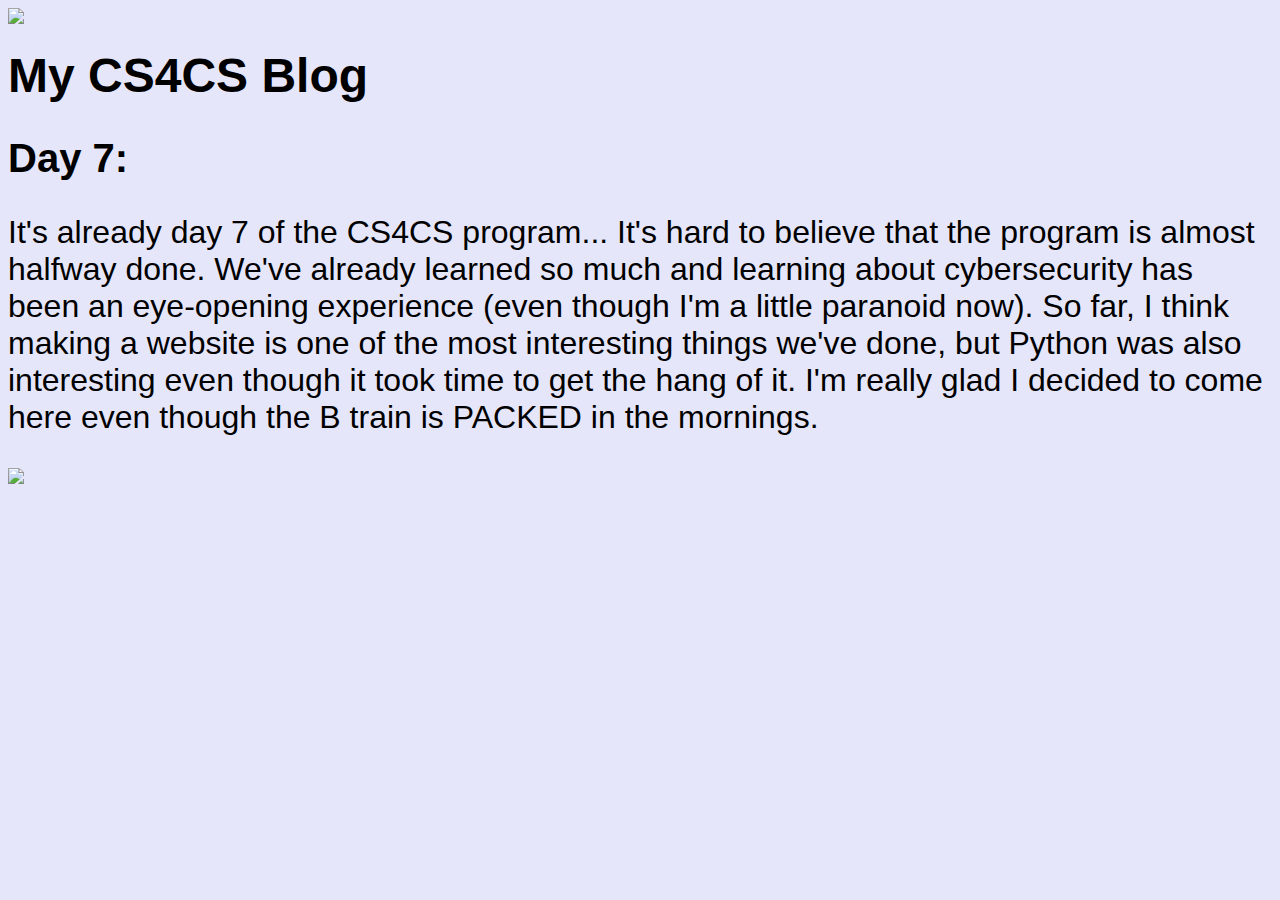
==== anotherone.html @ 50c517d1 "added files" ====
<!DOCTYPE html>
<html>
	<head>
		<link rel="stylesheet" href="styles2.css">
	<title>
		CS4CS Blog
	</title>
	<body>
<img src=tandonlogo2.jpg alt: NYU Tandon School of Engineering! height: 400 width: 800
<br>
<h1>My CS4CS Blog</h1>
	<h2>Day 7:</h2>
		<p>It's already day 7 of the CS4CS program... It's hard to believe that the program is almost halfway done. We've already learned so much and learning about cybersecurity has been an eye-opening experience (even though I'm a little paranoid now). So far, I think making a website is one of the most interesting things we've done, but Python was also interesting even though it took time to get the hang of it. I'm really glad I decided to come here even though the B train is PACKED in the mornings.</p>

<img src=cyberparanoia.jpg alt: So. Many. Risks. height: 400 width: 400>
---- styles2.css ----
body{
	background-color: lavender;
h1{
	font-family: arial;
	font-size: 300%;
	border: 10px DarkViolet;
	padding: 0px;
	margin-top: 20px;
}
h2{
	font-family: arial;
	font-size: 250%;
}
p{
	font-family: arial;
	font-size: 200%;
}
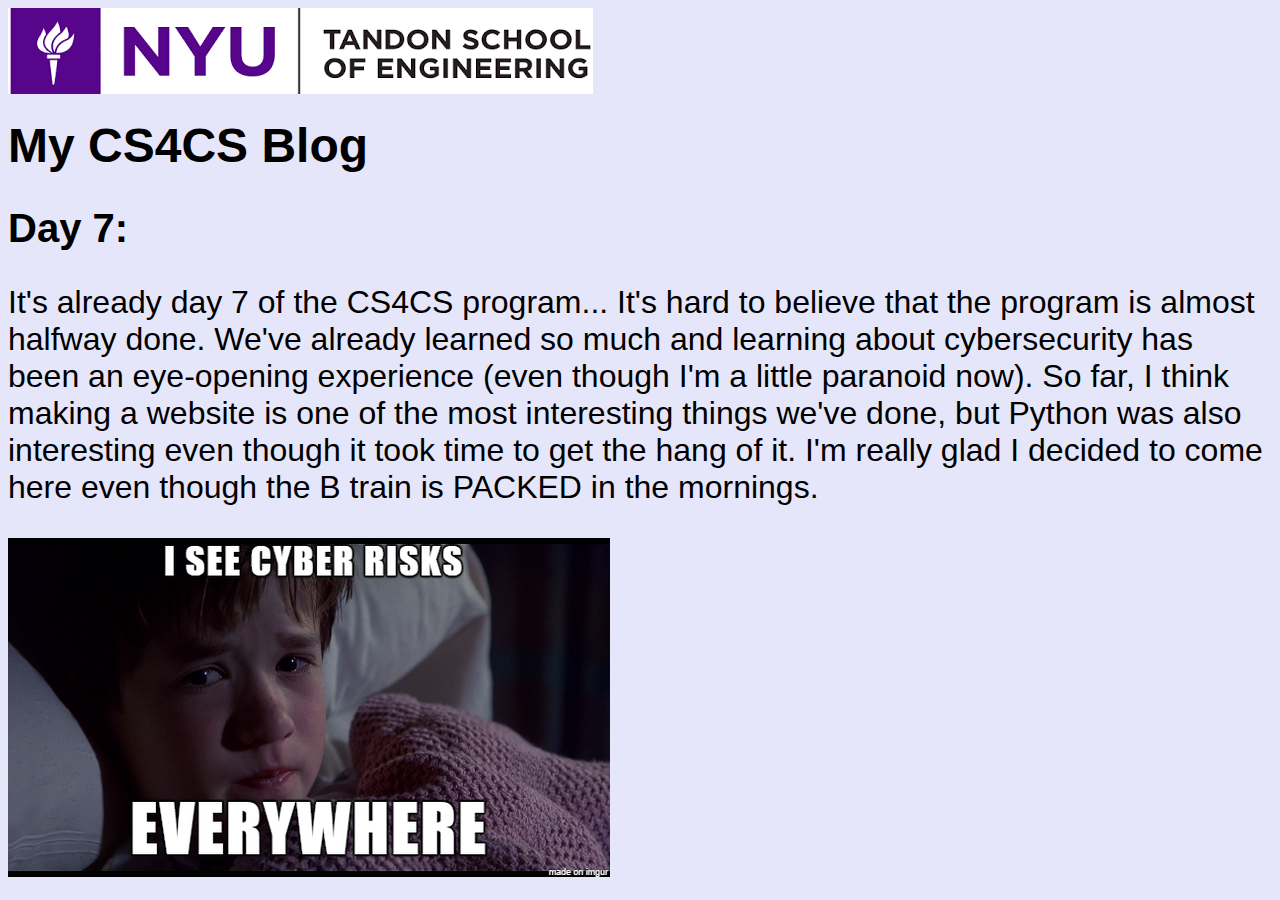
==== commit 17f88873: "Update anotherone.html" ====
--- a/anotherone.html
+++ b/anotherone.html
@@ -6,7 +6,7 @@
 		CS4CS Blog
 	</title>
 	<body>
-<img src=tandonlogo2.jpg alt: NYU Tandon School of Engineering! height: 400 width: 800
+<img src=tandonlogo2.jpg alt: NYU Tandon School of Engineering! height: 400 width: 800>
 <br>
 <h1>My CS4CS Blog</h1>
 	<h2>Day 7:</h2>
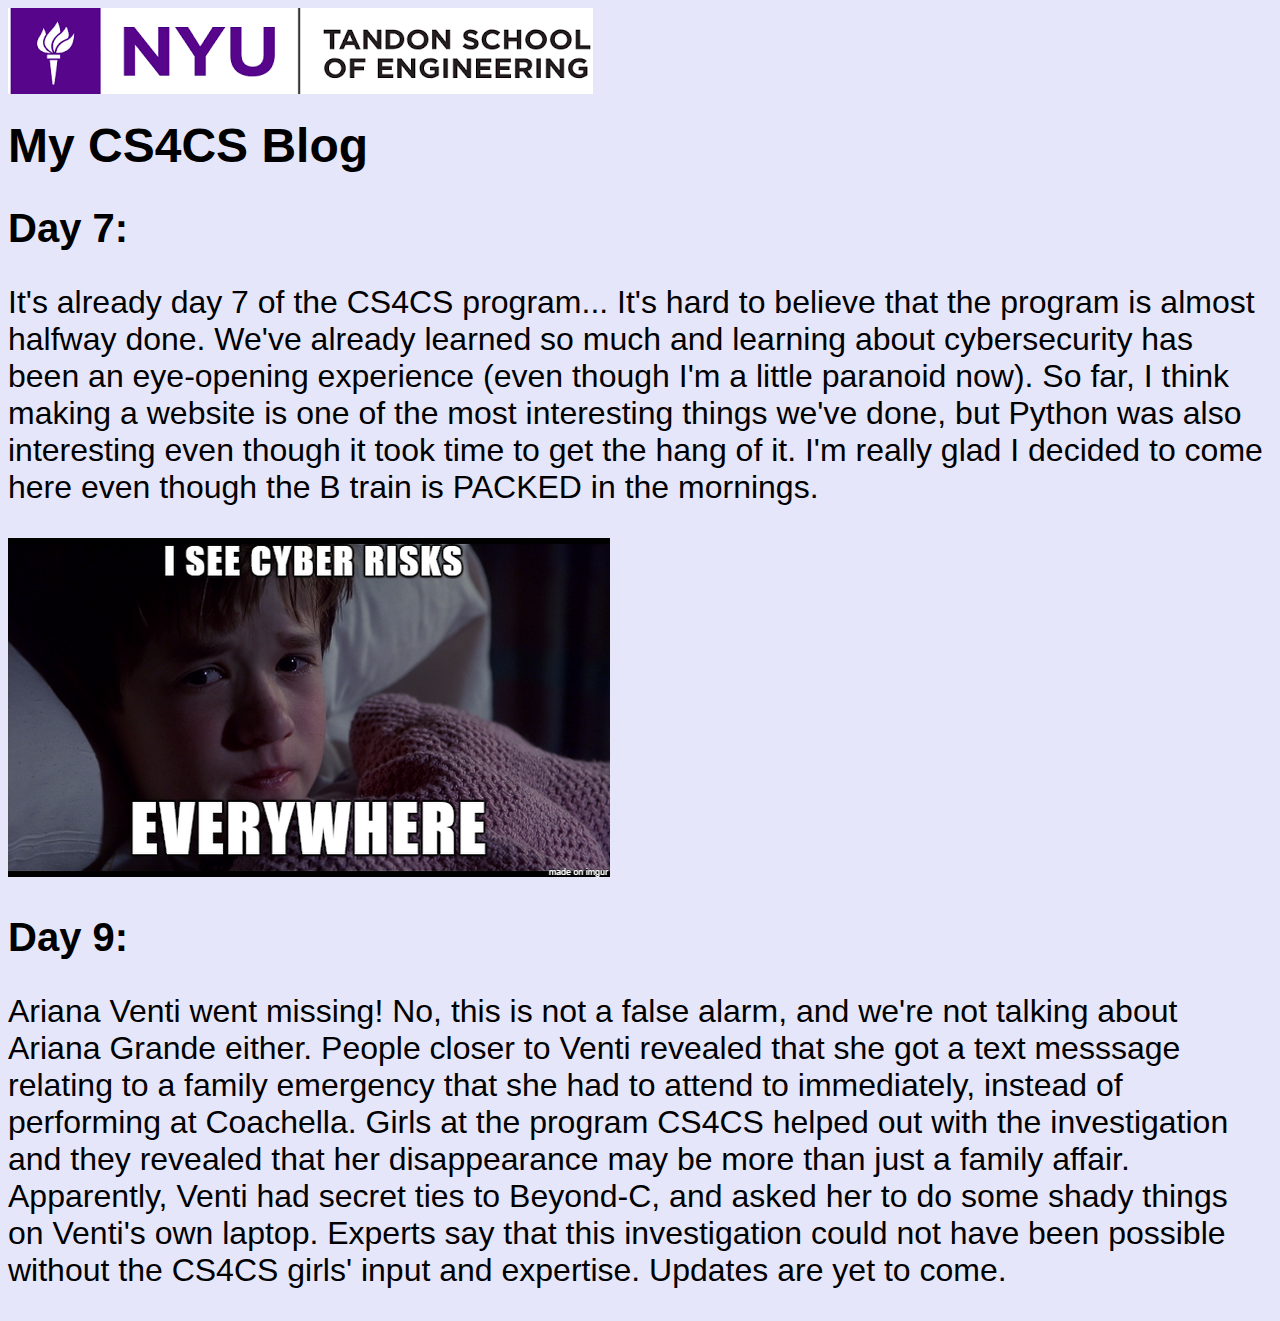
==== commit 888a0f33: "Venti disappearance update" ====
--- a/anotherone.html
+++ b/anotherone.html
@@ -13,4 +13,6 @@
 		<p>It's already day 7 of the CS4CS program... It's hard to believe that the program is almost halfway done. We've already learned so much and learning about cybersecurity has been an eye-opening experience (even though I'm a little paranoid now). So far, I think making a website is one of the most interesting things we've done, but Python was also interesting even though it took time to get the hang of it. I'm really glad I decided to come here even though the B train is PACKED in the mornings.</p>
 
 <img src=cyberparanoia.jpg alt: So. Many. Risks. height: 400 width: 400>
-
+<br>
+		<h2>Day 9:</h2>
+			<p>Ariana Venti went missing! No, this is not a false alarm, and we're not talking about Ariana Grande either. People closer to Venti revealed that she got a text messsage relating to a family emergency that she had to attend to immediately, instead of performing at Coachella. Girls at the program CS4CS helped out with the investigation and they revealed that her disappearance may be more than just a family affair. Apparently, Venti had secret ties to Beyond-C, and asked her to do some shady things on Venti's own laptop. Experts say that this investigation could not have been possible without the CS4CS girls' input and expertise. Updates are yet to come.
--- a/styles2.css
+++ b/styles2.css
@@ -1,5 +1,6 @@
 body{
 	background-color: lavender;
+}
 h1{
 	font-family: arial;
 	font-size: 300%;
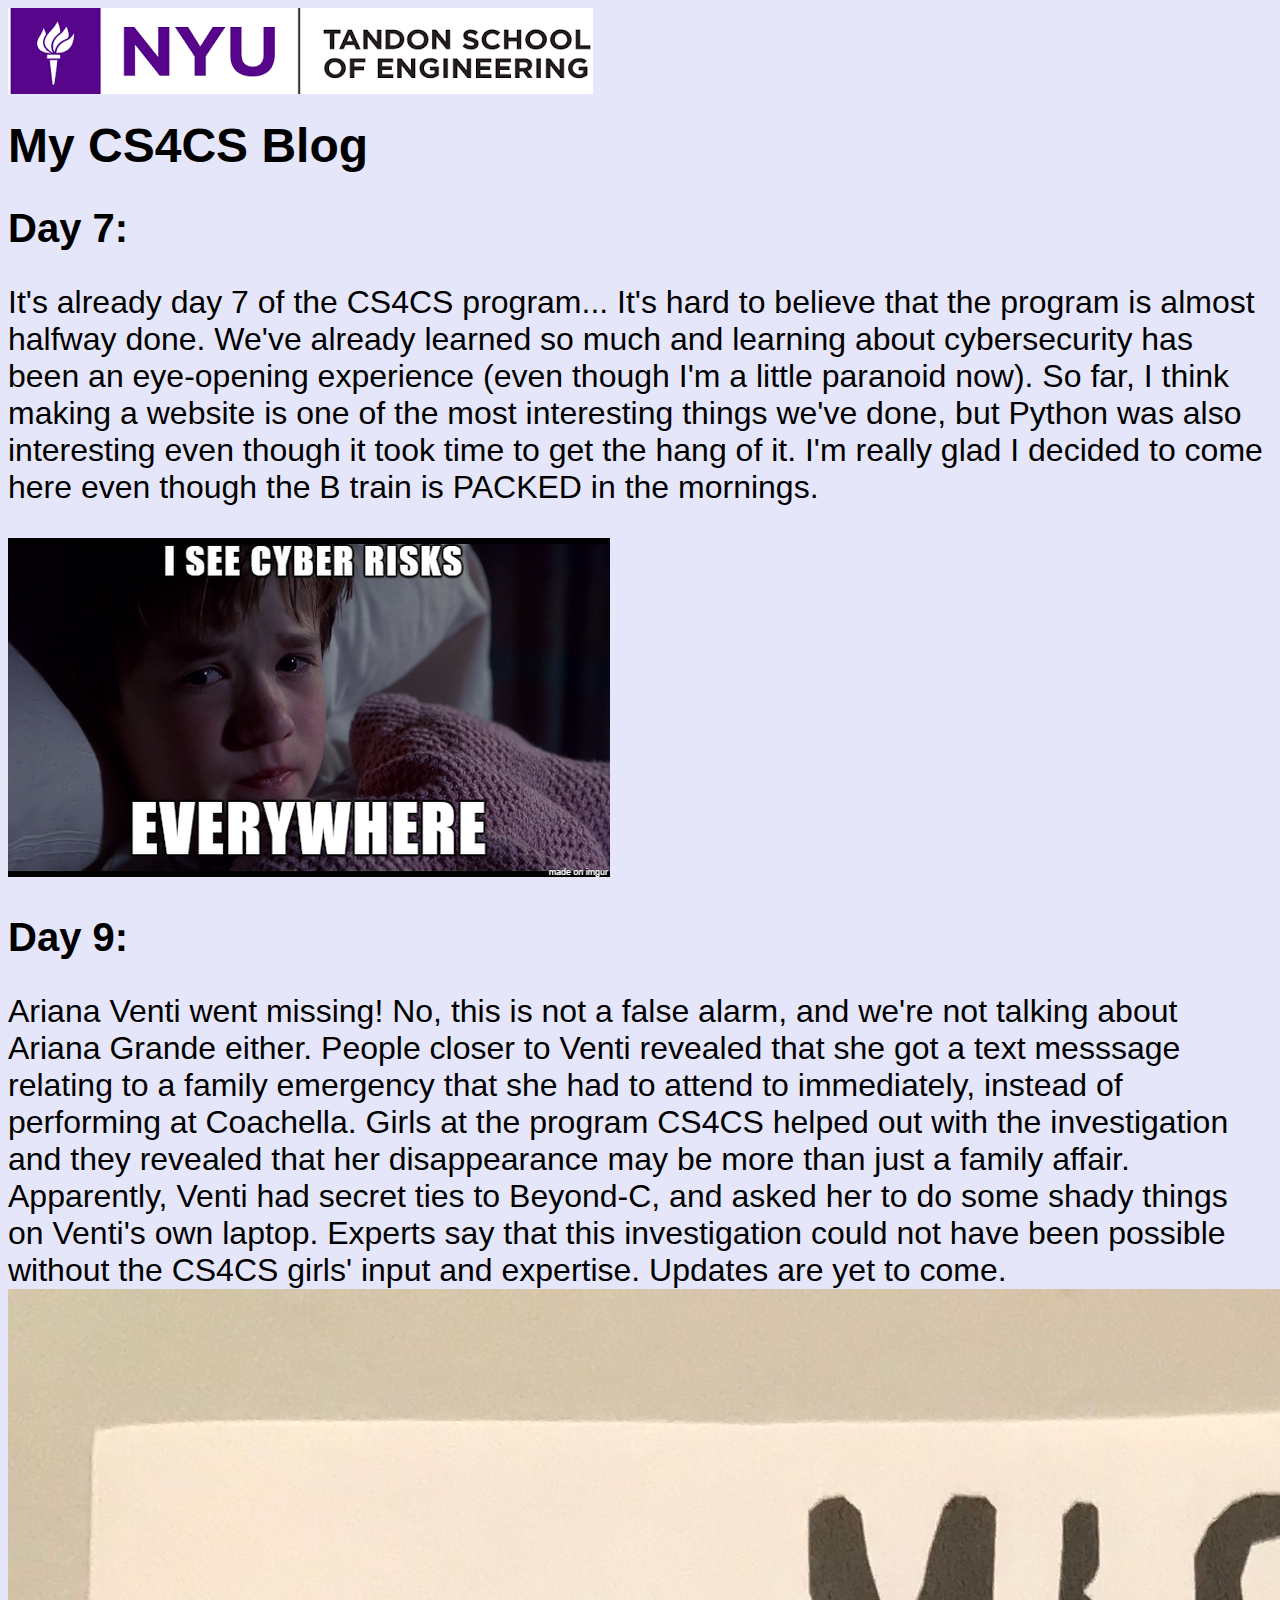
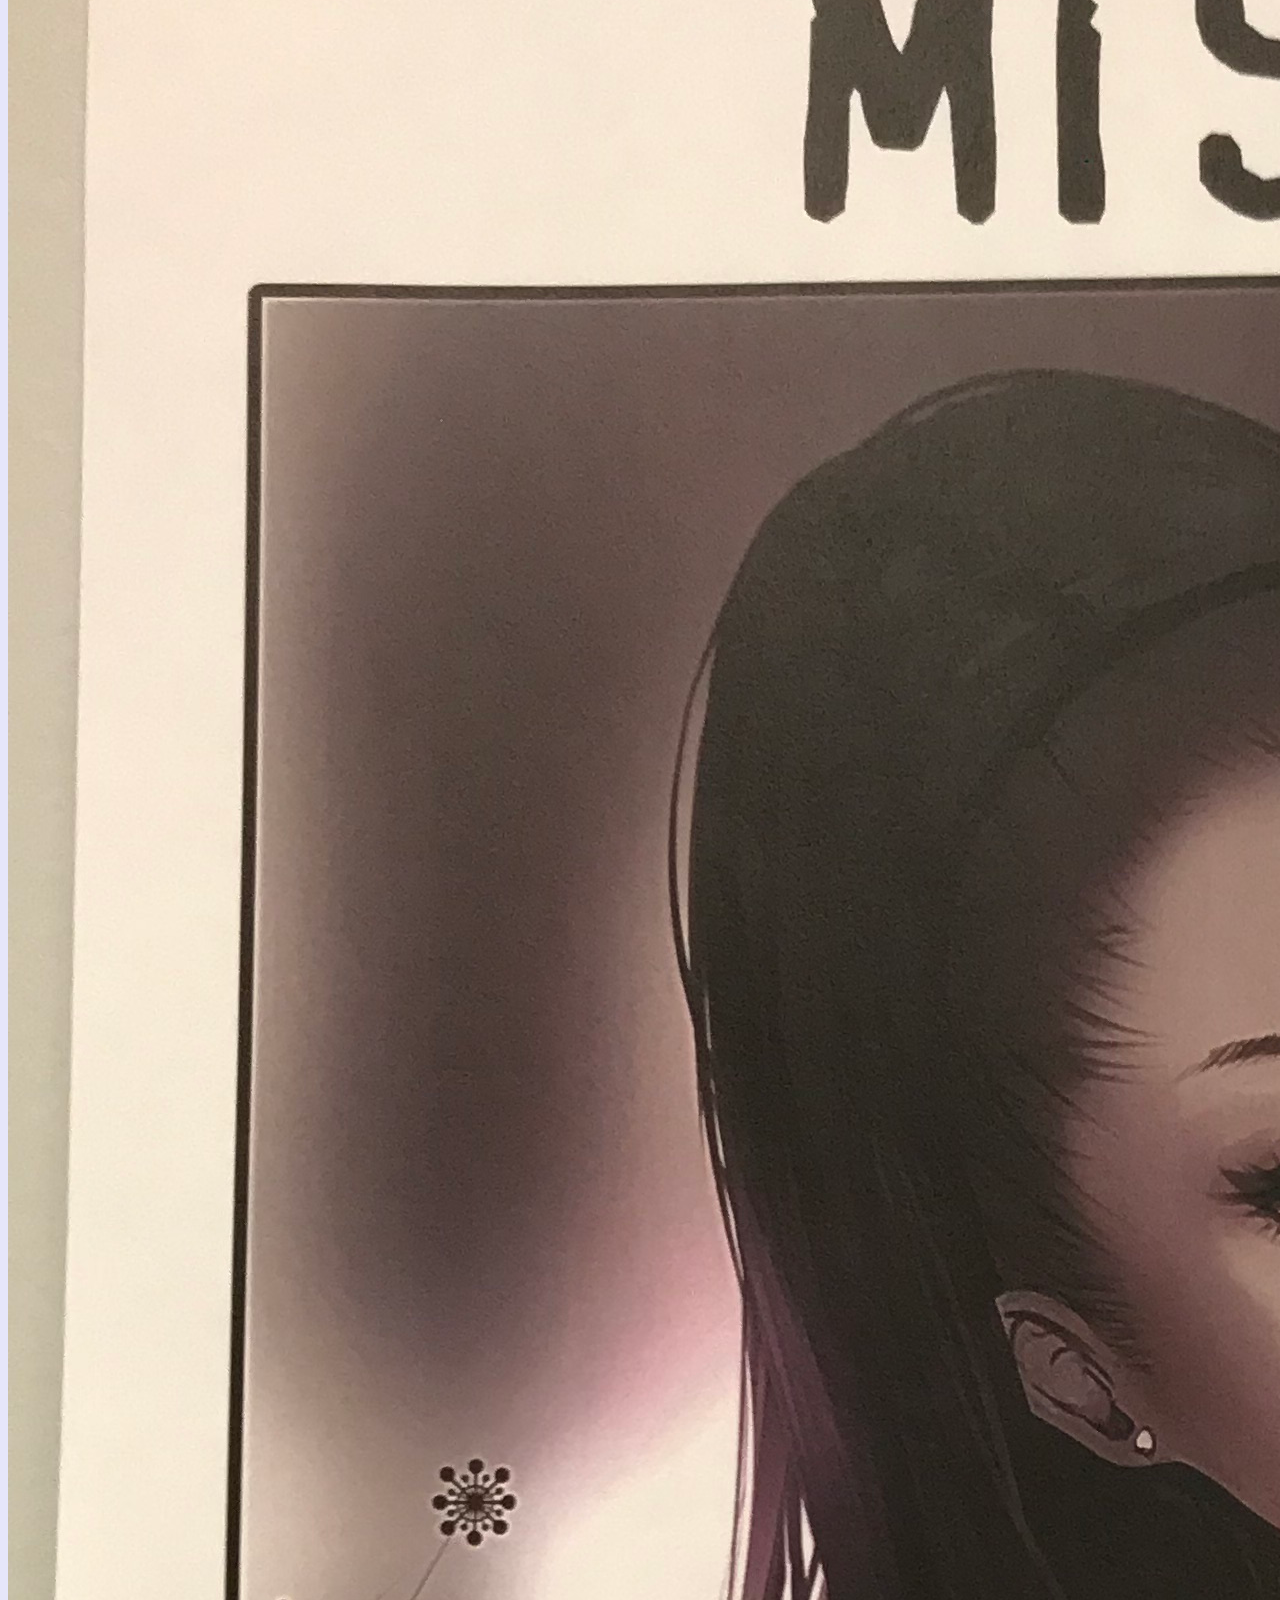
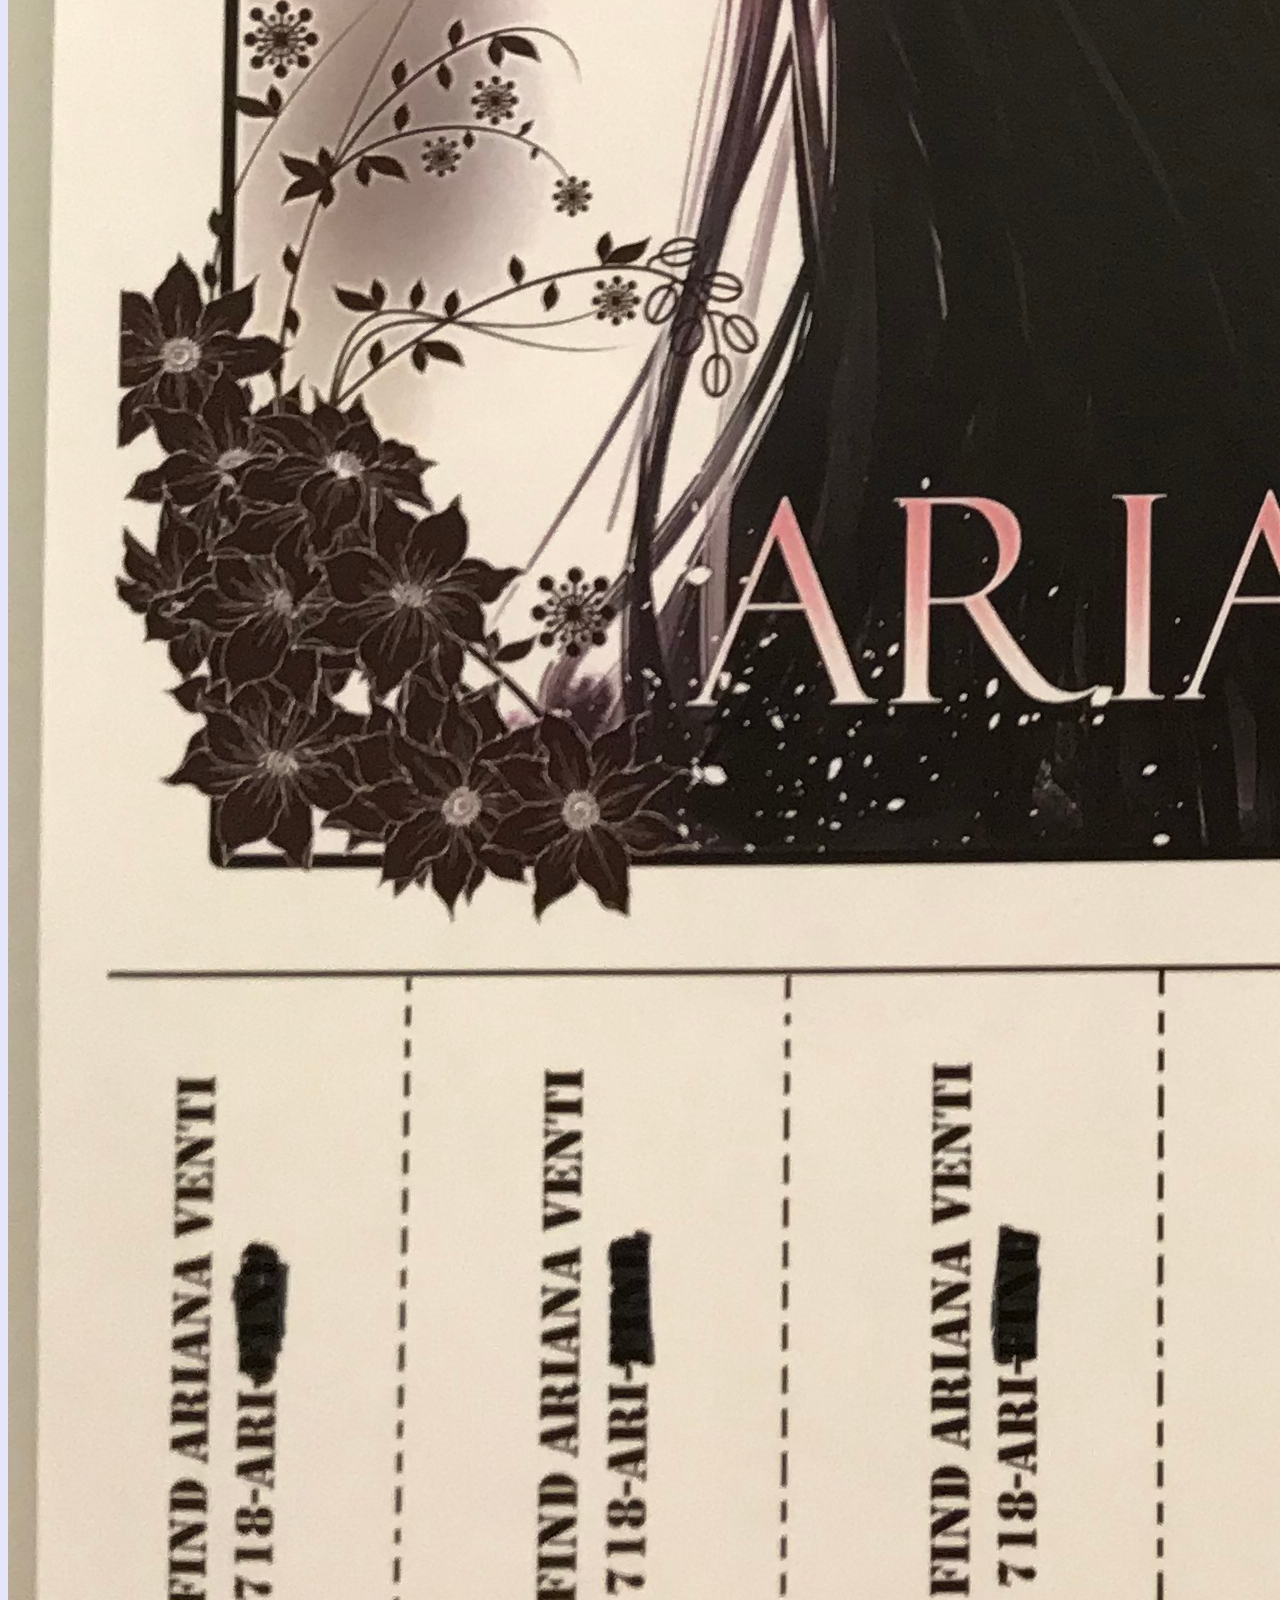
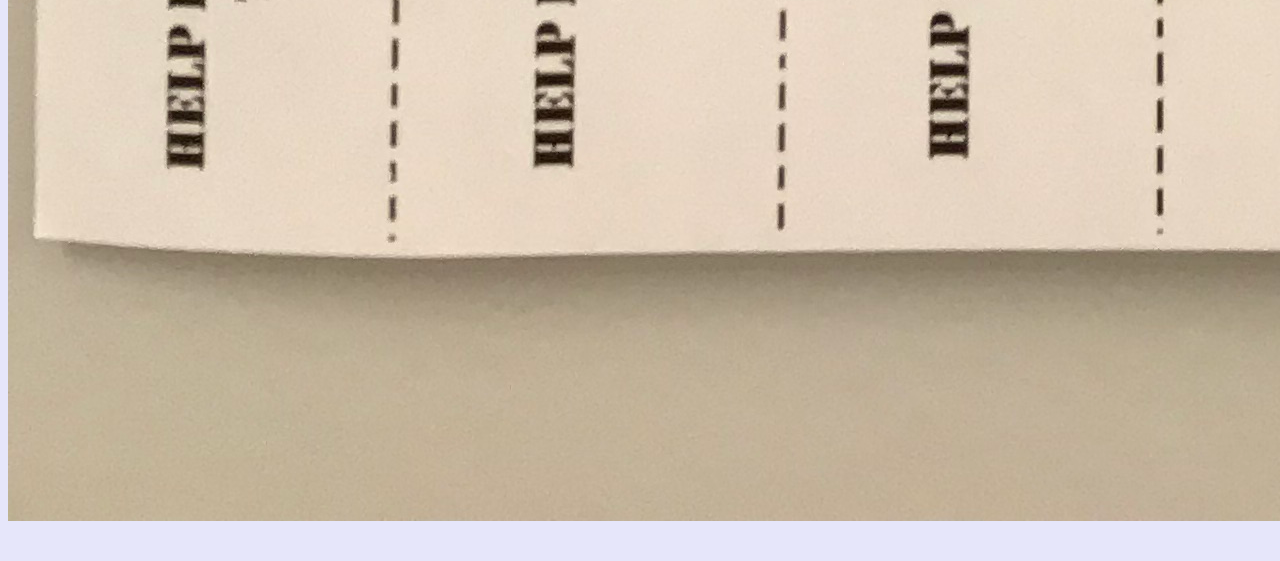
==== commit 98fdbc40: "ventidisappearance added" ====
--- a/anotherone.html
+++ b/anotherone.html
@@ -16,3 +16,4 @@
 <br>
 		<h2>Day 9:</h2>
 			<p>Ariana Venti went missing! No, this is not a false alarm, and we're not talking about Ariana Grande either. People closer to Venti revealed that she got a text messsage relating to a family emergency that she had to attend to immediately, instead of performing at Coachella. Girls at the program CS4CS helped out with the investigation and they revealed that her disappearance may be more than just a family affair. Apparently, Venti had secret ties to Beyond-C, and asked her to do some shady things on Venti's own laptop. Experts say that this investigation could not have been possible without the CS4CS girls' input and expertise. Updates are yet to come.
+<img src=ventidisappearance.jpg alt: Ariana Venti went missing! height: 500 width: 250>
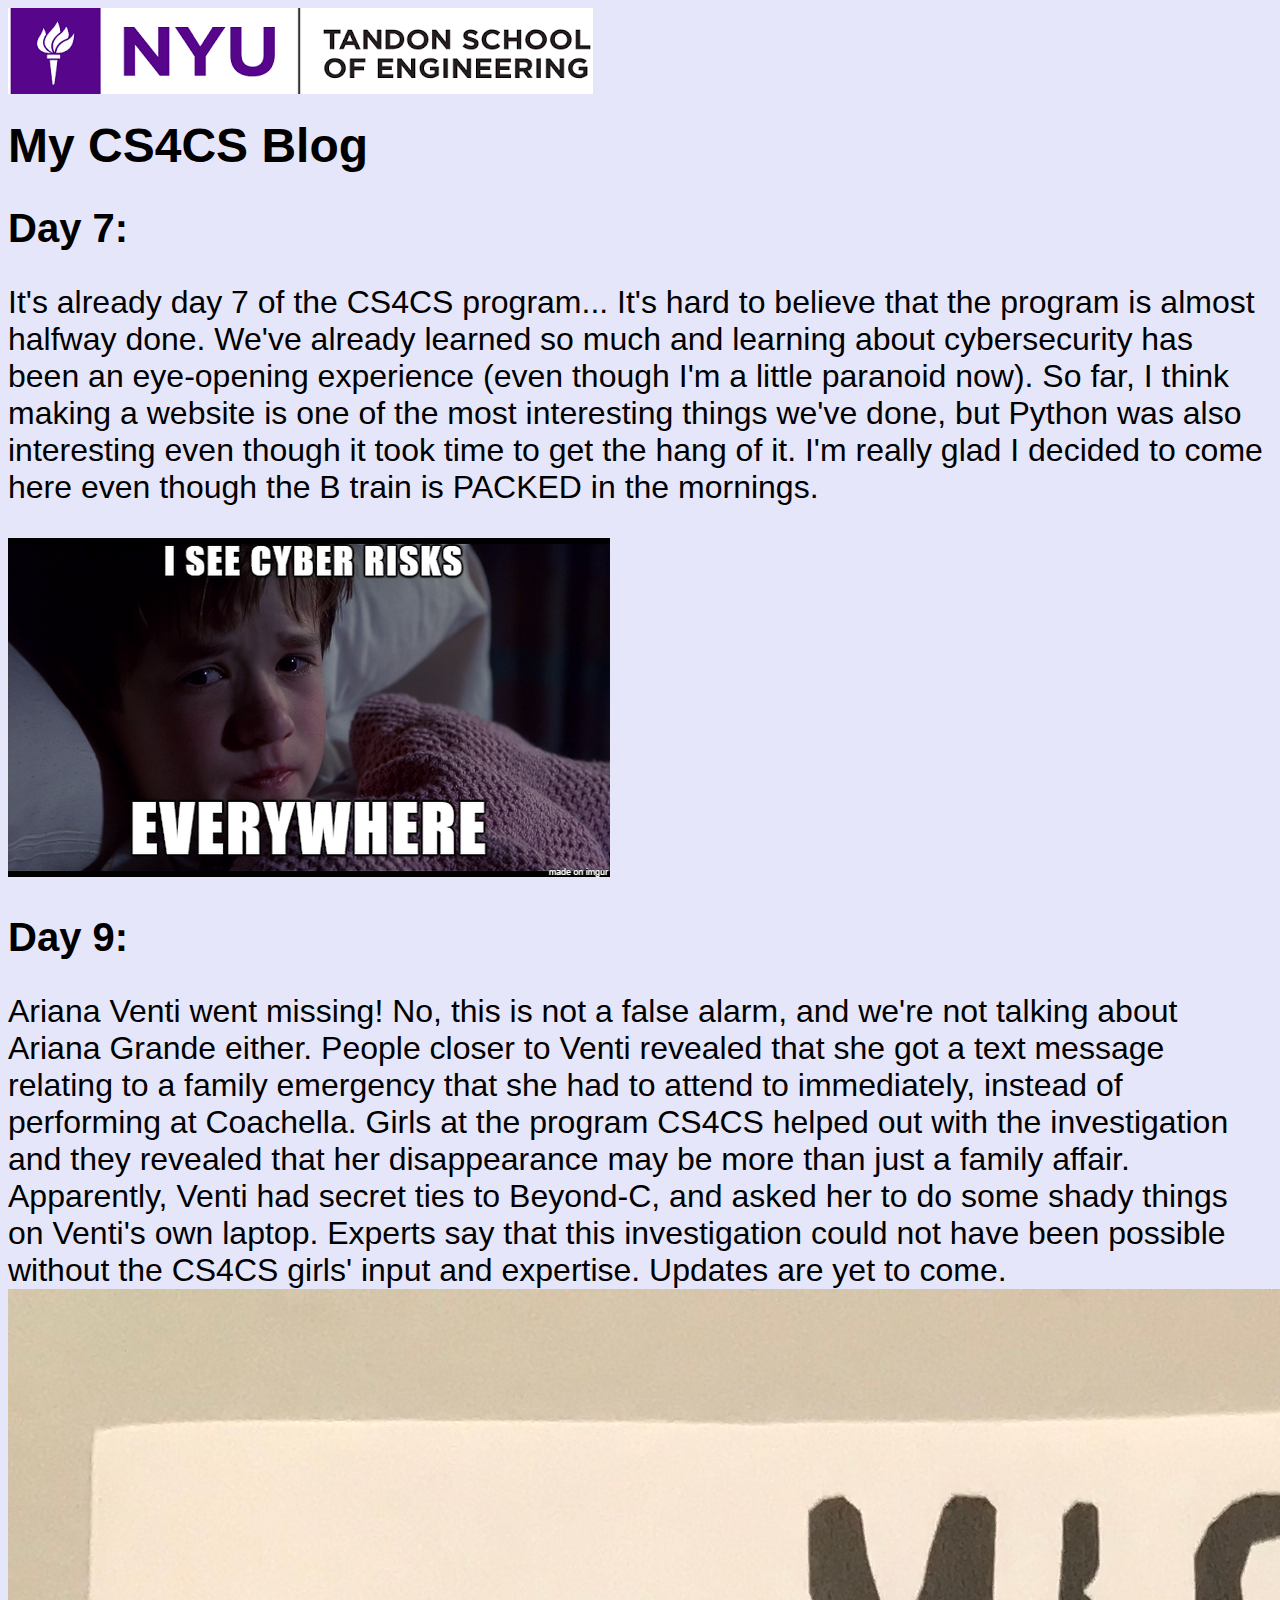
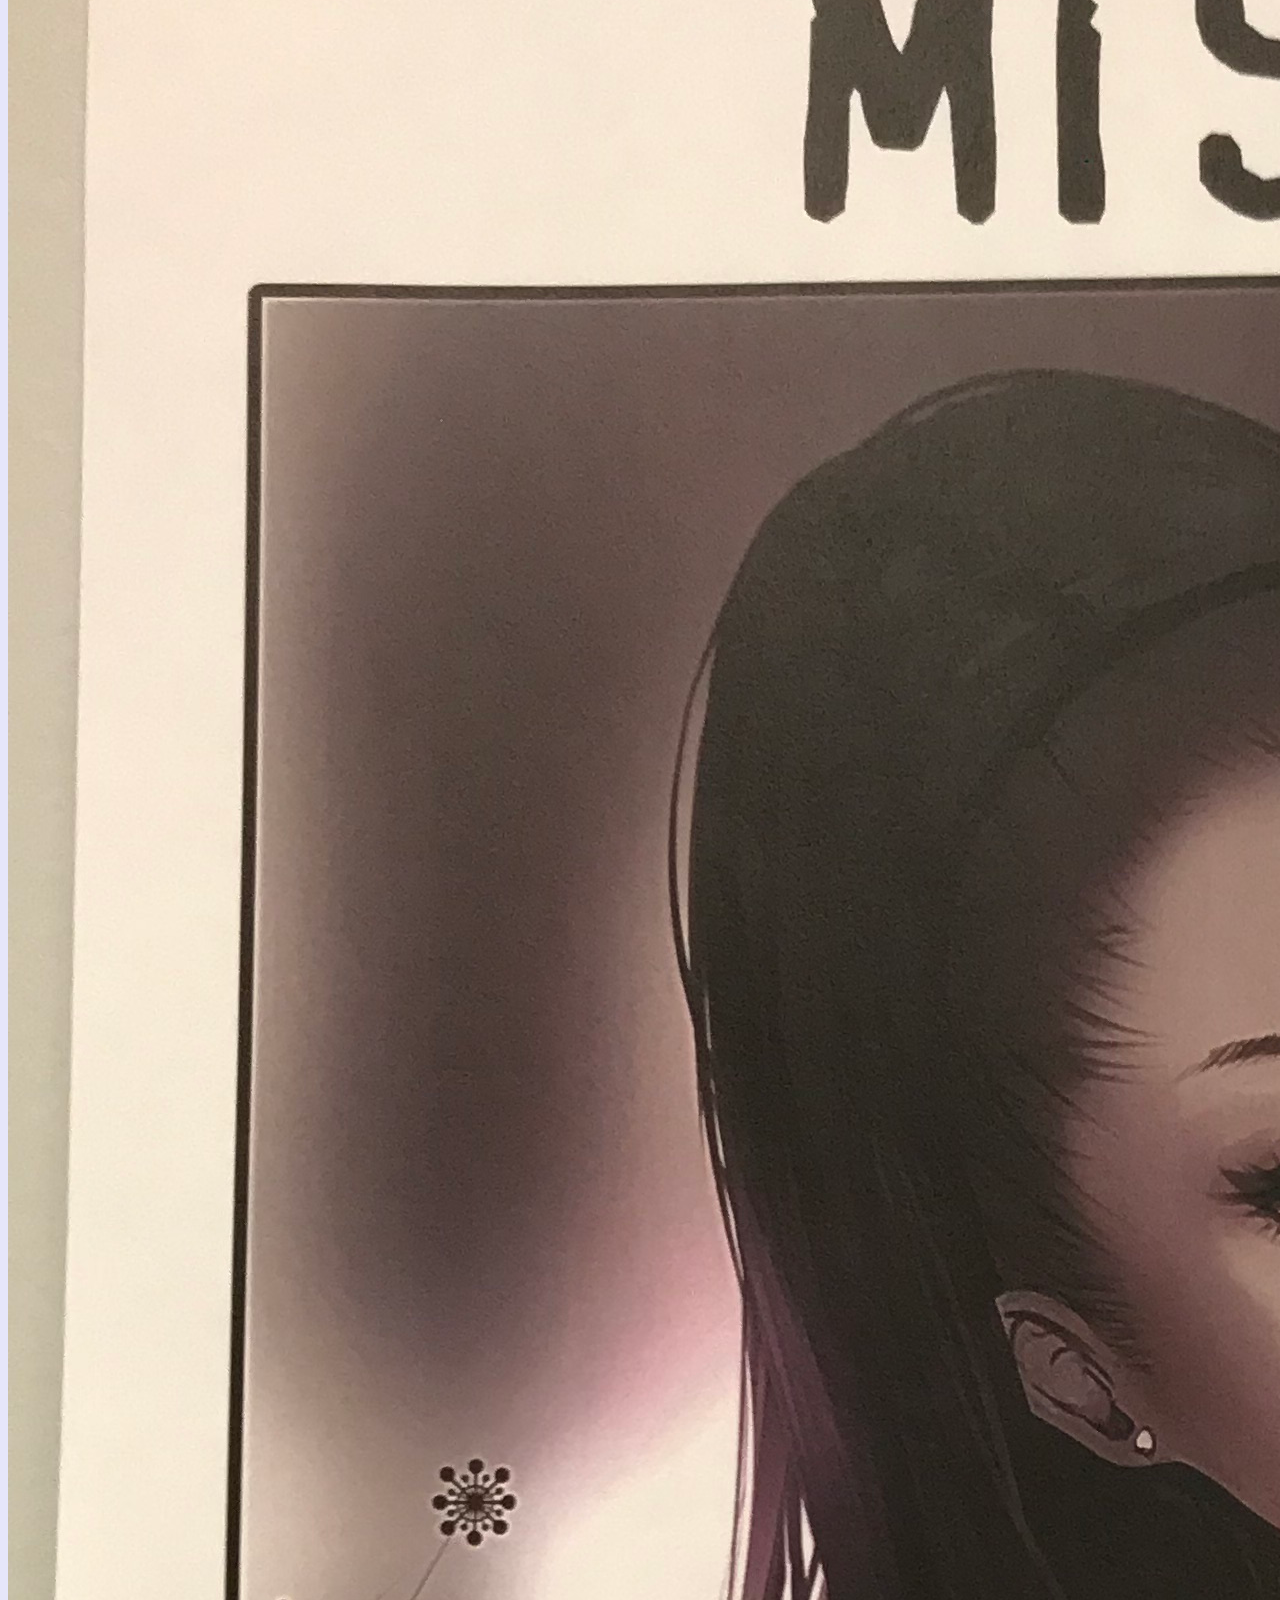
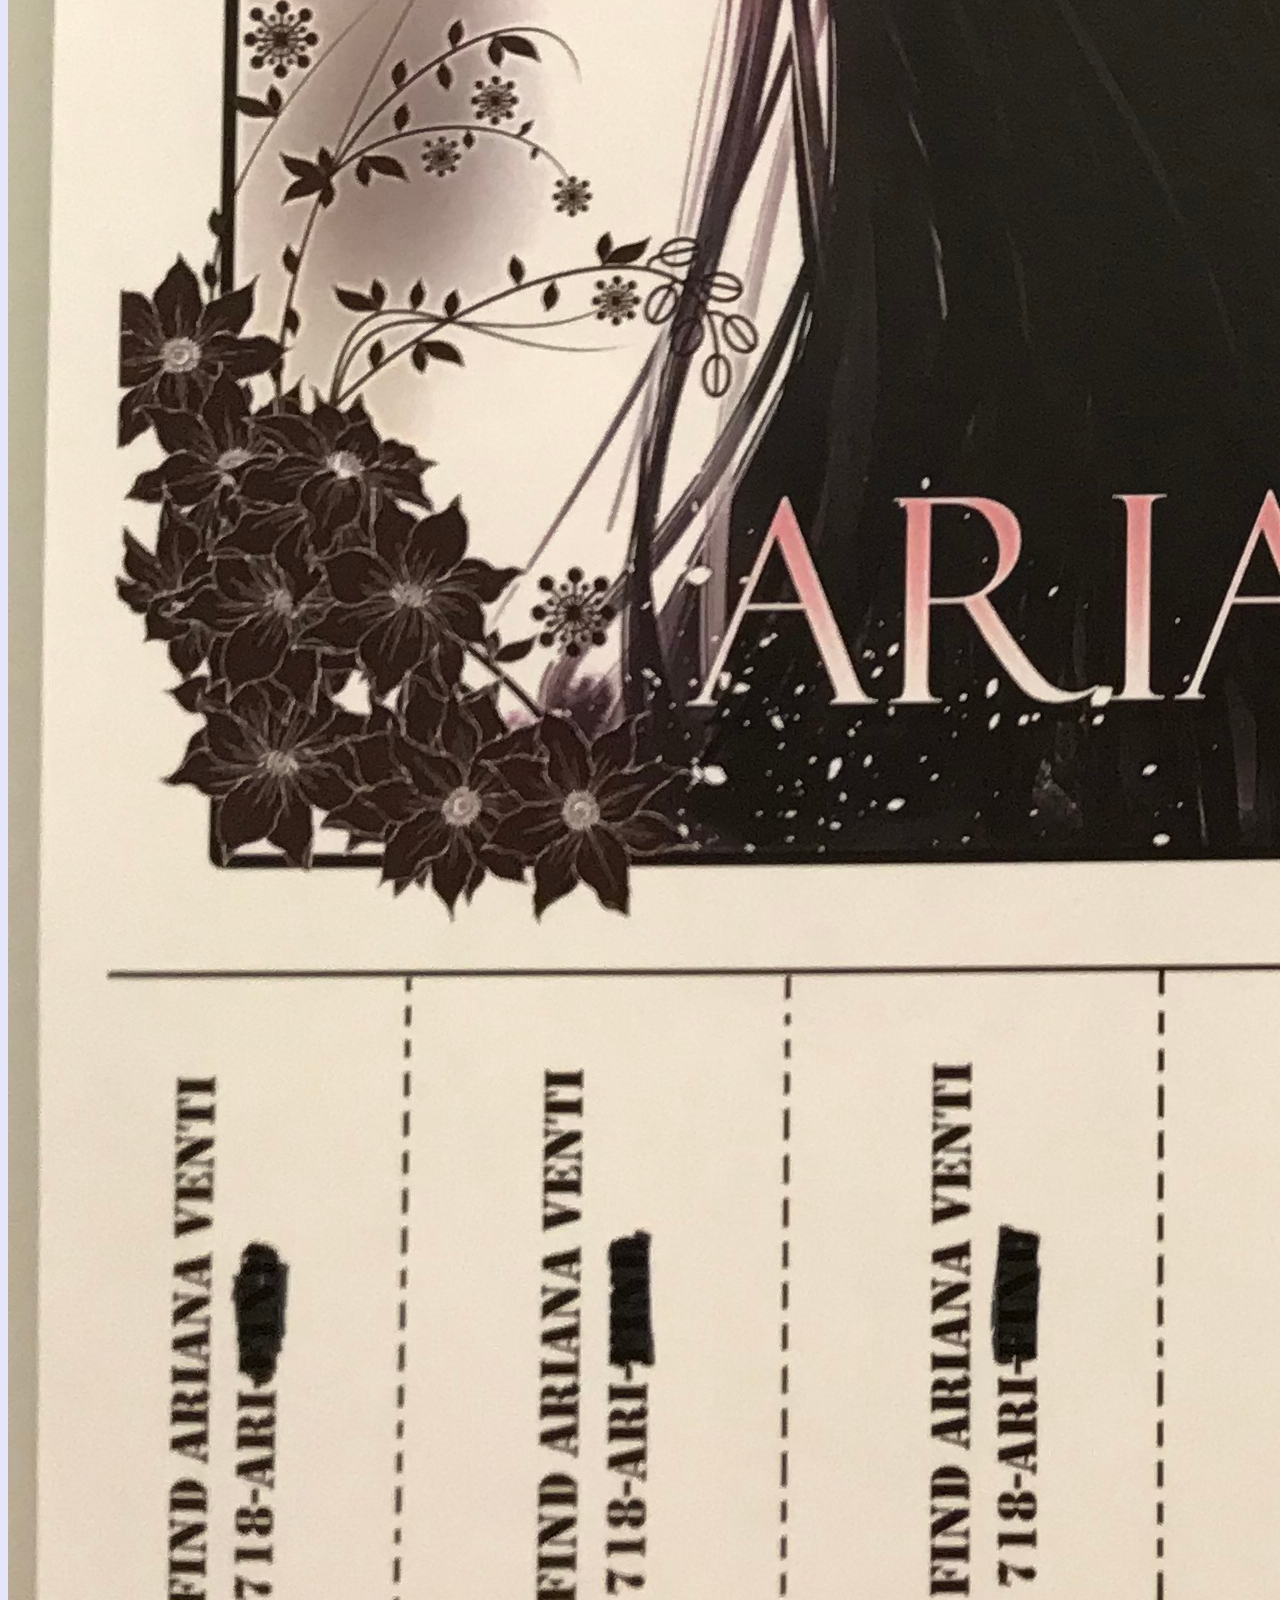
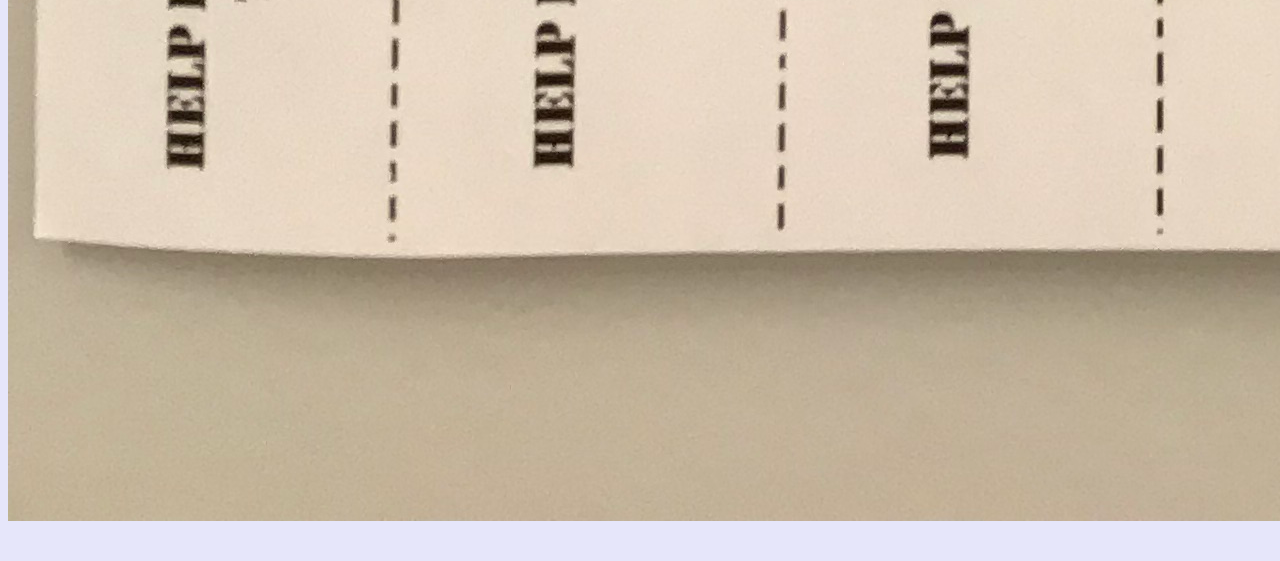
==== commit 4dabd2db: "Update anotherone.html" ====
--- a/anotherone.html
+++ b/anotherone.html
@@ -15,5 +15,5 @@
 <img src=cyberparanoia.jpg alt: So. Many. Risks. height: 400 width: 400>
 <br>
 		<h2>Day 9:</h2>
-			<p>Ariana Venti went missing! No, this is not a false alarm, and we're not talking about Ariana Grande either. People closer to Venti revealed that she got a text messsage relating to a family emergency that she had to attend to immediately, instead of performing at Coachella. Girls at the program CS4CS helped out with the investigation and they revealed that her disappearance may be more than just a family affair. Apparently, Venti had secret ties to Beyond-C, and asked her to do some shady things on Venti's own laptop. Experts say that this investigation could not have been possible without the CS4CS girls' input and expertise. Updates are yet to come.
+			<p>Ariana Venti went missing! No, this is not a false alarm, and we're not talking about Ariana Grande either. People closer to Venti revealed that she got a text message relating to a family emergency that she had to attend to immediately, instead of performing at Coachella. Girls at the program CS4CS helped out with the investigation and they revealed that her disappearance may be more than just a family affair. Apparently, Venti had secret ties to Beyond-C, and asked her to do some shady things on Venti's own laptop. Experts say that this investigation could not have been possible without the CS4CS girls' input and expertise. Updates are yet to come.
 <img src=ventidisappearance.jpg alt: Ariana Venti went missing! height: 500 width: 250>
